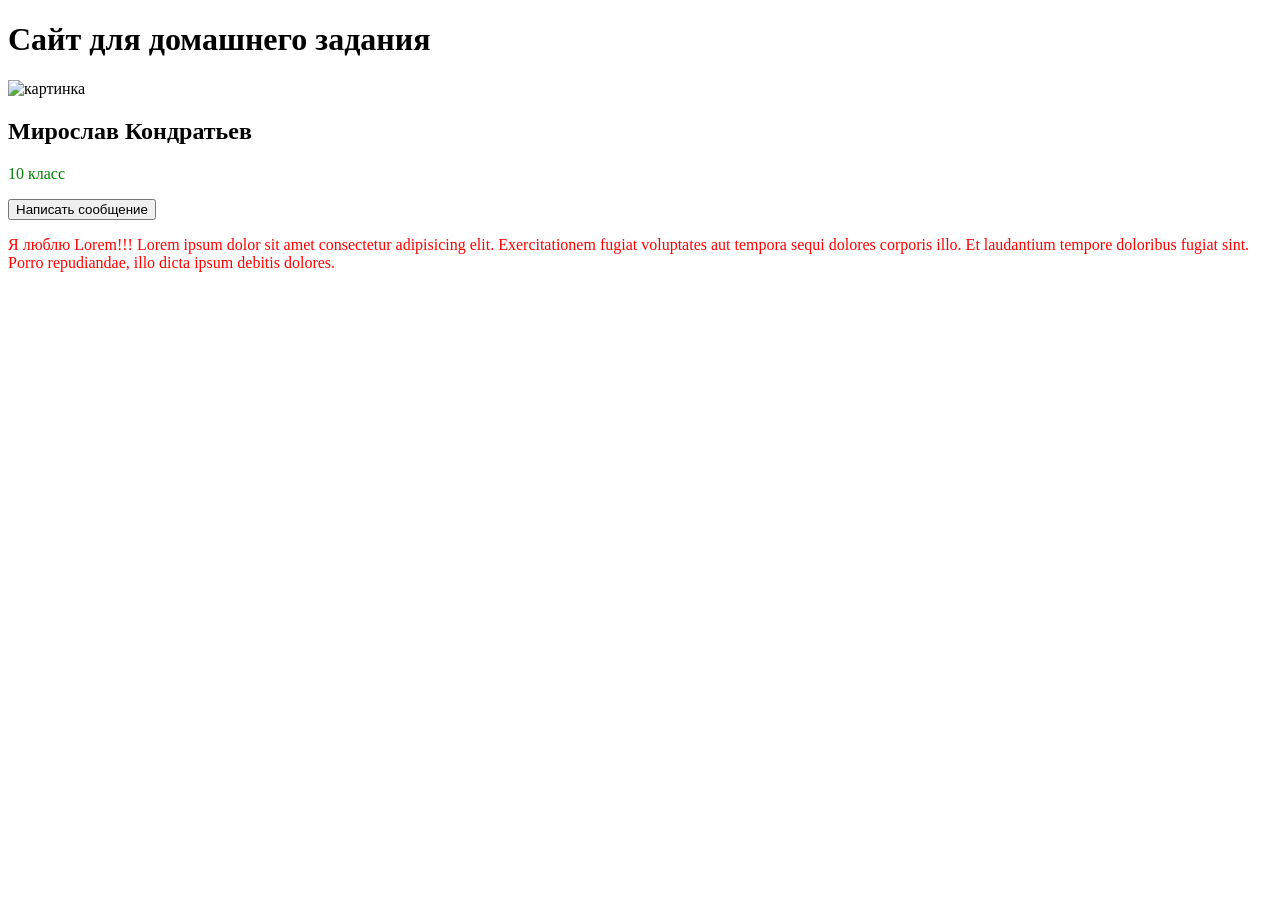
==== domaska_9urok/index.html @ e0e7f4e9 "Rename index.html to domaska_9urok/index.html" ====
<!DOCTYPE html>
<html lang="en">
<head>
    <link rel="stylesheet" href="style.css">
    <meta charset="UTF-8">
    <meta name="viewport" content="width=device-width, initial-scale=1.0">
    <title>9urokCSS</title>
    <style>
        p {
            color: green;
        }
    </style>
</head>
<body>
    <h1>Сайт для домашнего задания</h1>
    <div class="profile-card">

    <img src="ava.jpg" alt="картинка" class="ava">

    <h2>Мирослав Кондратьев</h2>

    <p>10 класс</p>

    <button>Написать сообщение</button>

</div>
    <p style="color: red;">Я люблю Lorem!!! Lorem ipsum dolor sit amet consectetur adipisicing elit. Exercitationem fugiat voluptates aut tempora sequi dolores corporis illo. Et laudantium tempore doloribus fugiat sint. Porro repudiandae, illo dicta ipsum debitis dolores.</p>
</body>
</html>
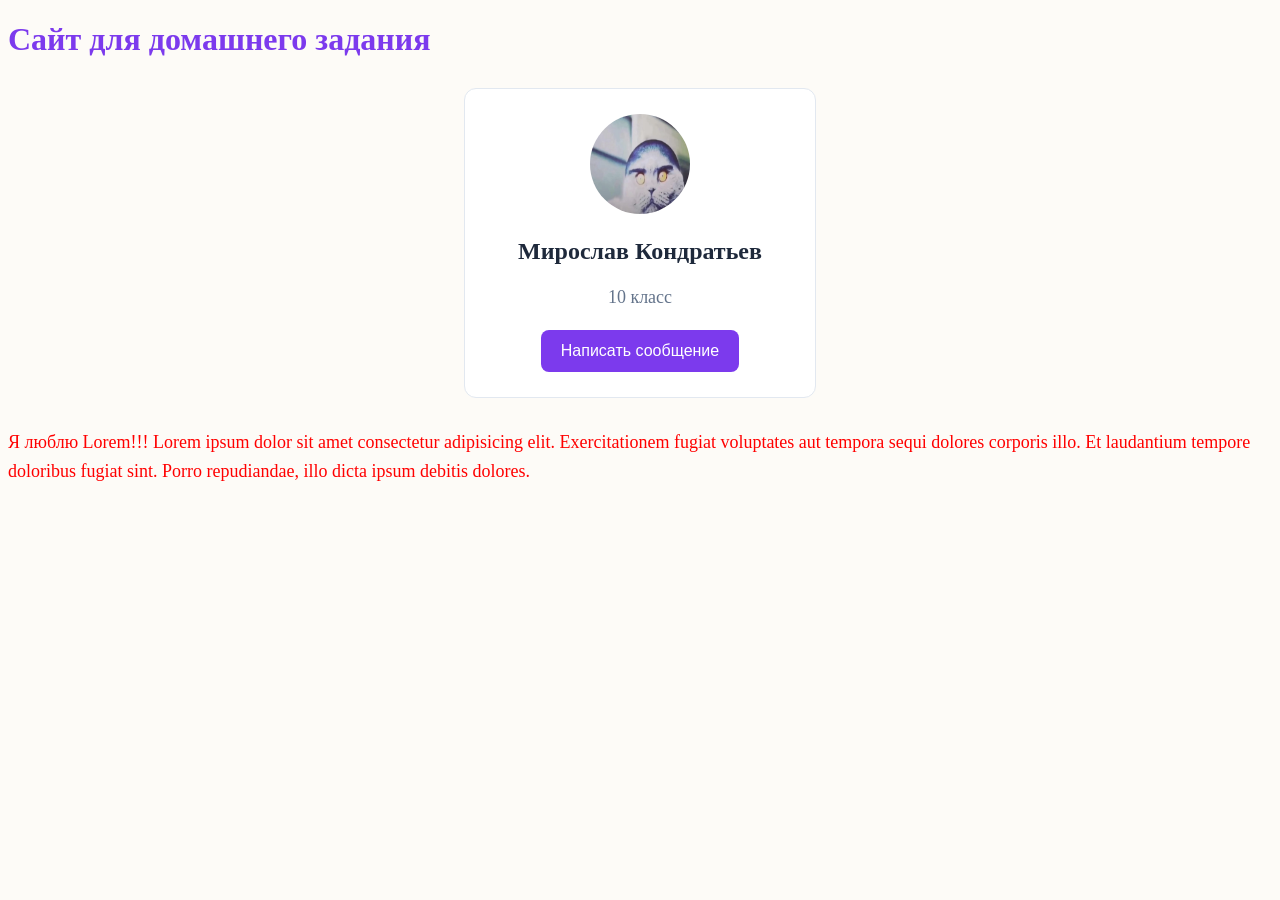
==== commit f7e77d1e: "Update index.html" ====
--- a/domaska_9urok/index.html
+++ b/domaska_9urok/index.html
@@ -1,5 +1,5 @@
 <!DOCTYPE html>
-<html lang="en">
+<html lang="ru">
 <head>
     <link rel="stylesheet" href="style.css">
     <meta charset="UTF-8">
--- a/domaska_9urok/style.css
+++ b/domaska_9urok/style.css
@@ -0,0 +1,54 @@
+body {
+    background-color: #FDFBF7;
+}
+
+h1 {
+    color: #7C3AED;
+}
+
+p {
+    font-size: 18px;
+    line-height: 1.6;
+    color: blue;
+}
+
+.profile-card {
+    background-color: white;
+    border: 1px solid #E2E8F0;
+    border-radius: 12px;
+
+    width: 300px;
+    padding: 25px;
+
+    text-align: center;
+    margin: 30px auto;
+}
+
+.ava {
+    width: 100px;
+    height: 100px;
+    border-radius: 50%;
+    object-fit: cover;
+}
+
+.profile-card h2 {
+    color: #1E293B;
+    margin-bottom: 10px;
+}
+
+.profile-card p {
+    color: #64748B;
+}
+
+.profile-card button {
+    background-color: #7C3AED;
+    color: white;
+
+    border: none;
+    border-radius: 8px;
+
+    padding: 12px 20px;
+
+    cursor: pointer;
+    font-size: 16px;
+}
